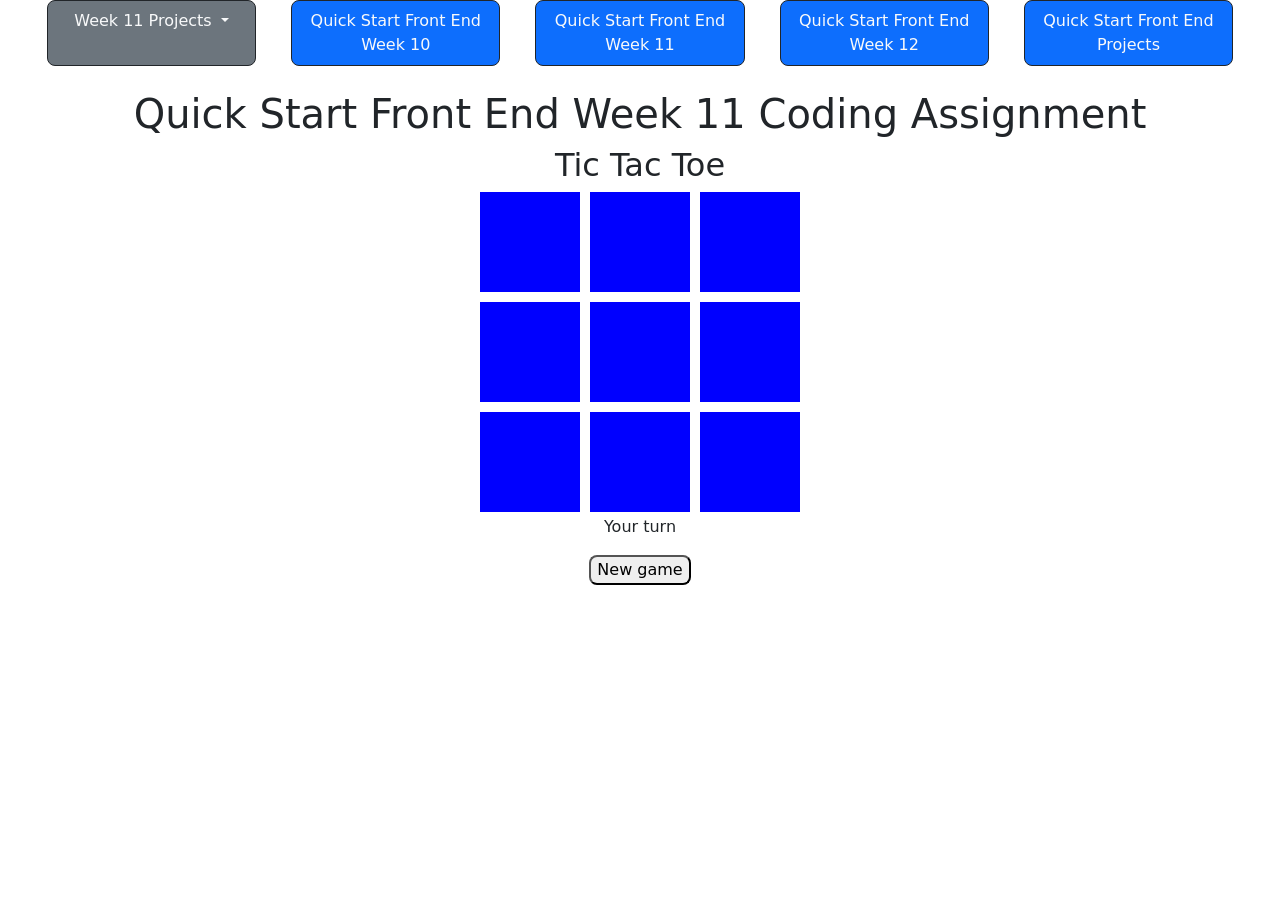
==== One.html @ 45ccde2c "initial commit" ====
<!DOCTYPE html>
<html lang="en">
<head>
    <meta charset="UTF-8">
    <meta name="viewport" content="width=device-width, initial-scale=1.0">
    <title>Week11 / Front End / Quick Start / Brady Burgener</title>
    <!--Connects bootstrap css online to this html-->
    <link href="https://cdn.jsdelivr.net/npm/bootstrap@5.3.3/dist/css/bootstrap.min.css" rel="stylesheet" integrity="sha384-QWTKZyjpPEjISv5WaRU9OFeRpok6YctnYmDr5pNlyT2bRjXh0JMhjY6hW+ALEwIH" crossorigin="anonymous">
    <link rel="stylesheet" href="tictactoe.css">
    <script src="https://cdn.jsdelivr.net/npm/bootstrap@5.3.3/dist/js/bootstrap.bundle.min.js"></script>
    <script src=".\tictactoe.js"></script>
</head>
<body>
    <!--navigation bar formatted using bootstrap
    container-fluid:  a container that takes up the whole of the screen width
    navbar-expand-md: the navigation bar will be on one line when the screen is medium or larger, otherwise each link will be on a separate line
    text-light:  the text of the navigation bar will be light (white)
    navbar-nav: for a full-height and lightweight navigation (including support for dropdowns)
    d-flex: flexbox container
    justify-content-evenly: adjusts the links evenly across the line
    text-center: centers the text in the link
    bg-primary: background blue
    bg-secondary: background gray
    nav-link: navigation link styling
    col-md-2: when screen is medium or larger it will take up 2/12 of the width
    border: the links will have a border
    boarder-dark: the border is going to be dark(black)
    rounded-3:  rounded edges of the border
    active: current page link
    mt-4: margin top 4
    -->
    <div class="container-fluid navbar-expand-md text-light">
        <nav class="navbar-nav d-flex justify-content-evenly">
            <li class="nav-item dropdown bg-secondary active col-md-2 border border-dark rounded-3 text-center">
                <a class="nav-link dropdown-toggle" href="#" role="button" data-bs-toggle="dropdown" aria-expanded="false">
                  Week 11 Projects
                </a>
                <ul class="dropdown-menu col-12">
                  <li><a class="dropdown-item bg-secondary active border border-dark rounded-3 text-center text-light" href=".\One.html">1 Player</a></li>
                  <li><a class="dropdown-item bg-primary border border-dark rounded-3 text-center text-light" href=".\Two.html">2 Player</a></li>
                </ul>
            </li>
            <a class="text-center bg-primary nav-link col-md-2 border border-dark rounded-3" href="https://blburgen.github.io/QuickStartFE10/">Quick Start Front End Week 10</a>
            <a class="text-center bg-primary nav-link col-md-2 border border-dark rounded-3" href=".\">Quick Start Front End Week 11</a>
            <a class="text-center bg-primary nav-link col-md-2 border border-dark rounded-3" href="#">Quick Start Front End Week 12</a>
            <a class="text-center bg-primary nav-link col-md-2 border border-dark rounded-3" href="https://blburgen.github.io/QuickStartProjects/">Quick Start Front End Projects</a>
        </nav>
    </div>
    <div class="container-fluid mt-4">
        <h1 class="text-center">Quick Start Front End Week 11 Coding Assignment</h1>
        <h2 class="text-center">Tic Tac Toe</h2>
        <h3 class="text-center"></h3>
    </div>
    <!-- 3x3 grid for the game board -->
    <div id="gameBoard">
        <button></button>
        <button></button>
        <button></button>
        <button></button>
        <button></button>
        <button></button>
        <button></button>
        <button></button>
        <button></button>
    </div>

    <p id="turnInfo" class="text-center">TURN INFO</p>
    <div class="container-fluid d-flex justify-content-center">
        <button id="newGameButton" class="rounded-3">New game</button>  
    </div>
</body>
</html>
---- tictactoe.css ----
#gameBoard {
   font: 85px arial, sans-serif; 
   margin: 3px;

   display: grid;
   justify-content: center;
   grid-template-columns: 100px 100px 100px;
   grid-template-rows: 100px 100px 100px;
   grid-gap: 10px;
}

#gameBoard > button {
   background-color: blue;
   border: 1px solid Blue;
   text-align: center;
}
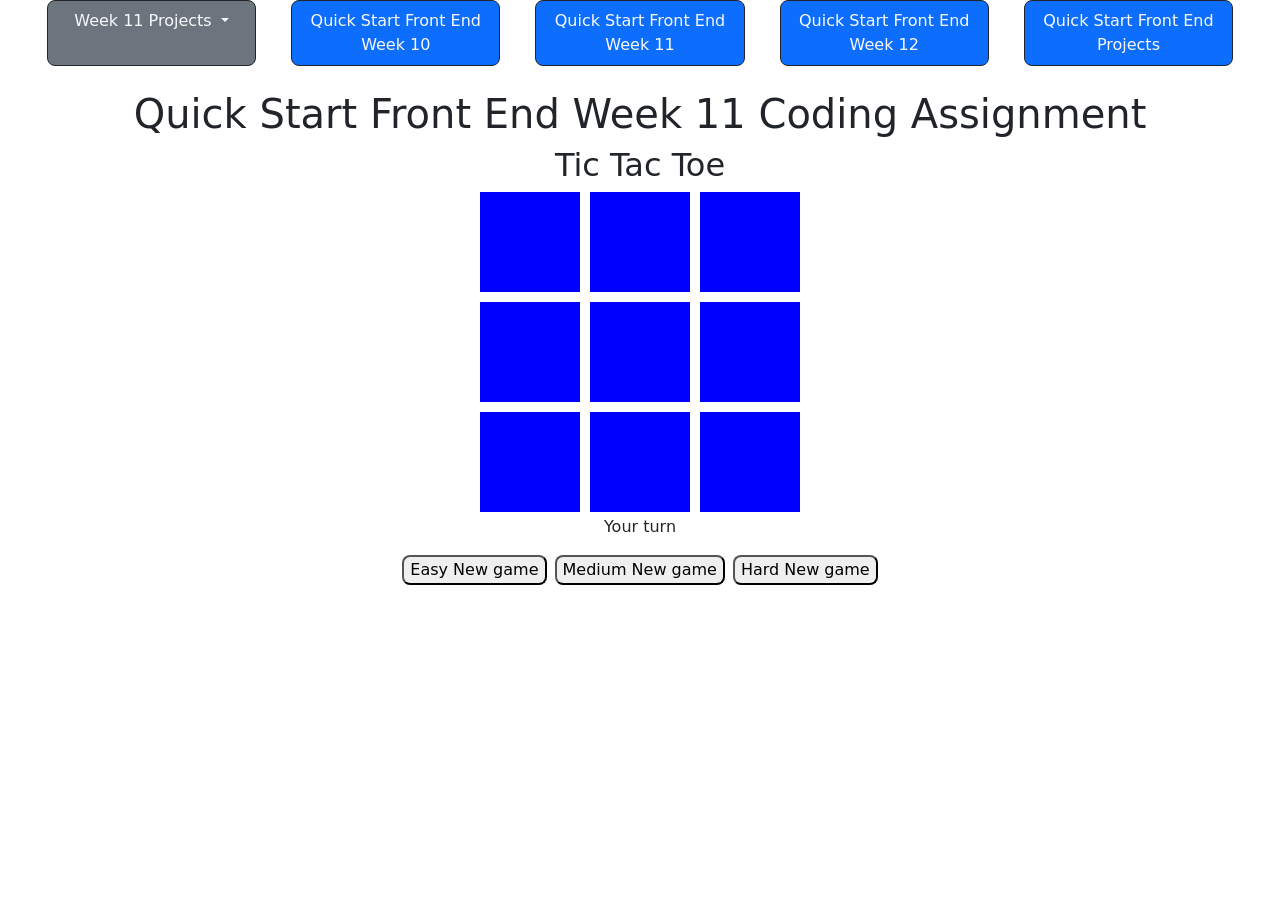
==== commit 5e0d1d21: "adds difficulty to one player" ====
--- a/One.html
+++ b/One.html
@@ -42,7 +42,7 @@
             </li>
             <a class="text-center bg-primary nav-link col-md-2 border border-dark rounded-3" href="https://blburgen.github.io/QuickStartFE10/">Quick Start Front End Week 10</a>
             <a class="text-center bg-primary nav-link col-md-2 border border-dark rounded-3" href=".\">Quick Start Front End Week 11</a>
-            <a class="text-center bg-primary nav-link col-md-2 border border-dark rounded-3" href="#">Quick Start Front End Week 12</a>
+            <a class="text-center bg-primary nav-link col-md-2 border border-dark rounded-3" href="https://blburgen.github.io/QuickStartFE12/">Quick Start Front End Week 12</a>
             <a class="text-center bg-primary nav-link col-md-2 border border-dark rounded-3" href="https://blburgen.github.io/QuickStartProjects/">Quick Start Front End Projects</a>
         </nav>
     </div>
@@ -66,7 +66,9 @@
 
     <p id="turnInfo" class="text-center">TURN INFO</p>
     <div class="container-fluid d-flex justify-content-center">
-        <button id="newGameButton" class="rounded-3">New game</button>  
+        <button id="easyNewGameButton" class="rounded-3 me-2">Easy New game</button>  
+        <button id="mediumNewGameButton" class="rounded-3 me-2">Medium New game</button>  
+        <button id="hardNewGameButton" class="rounded-3">Hard New game</button>  
     </div>
 </body>
 </html>
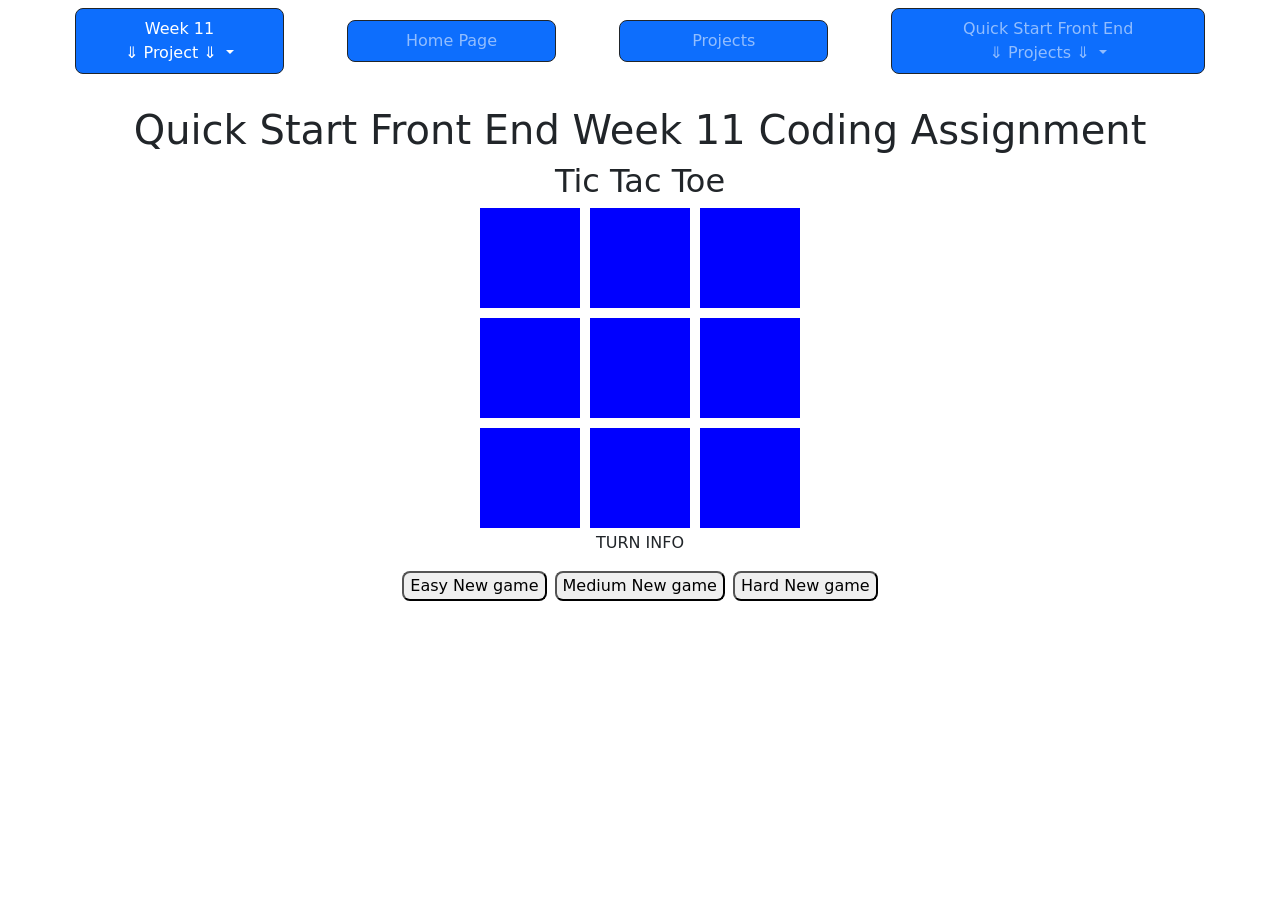
==== commit 225fd834: "adds links" ====
--- a/One.html
+++ b/One.html
@@ -29,21 +29,48 @@
     active: current page link
     mt-4: margin top 4
     -->
-    <div class="container-fluid navbar-expand-md text-light">
-        <nav class="navbar-nav d-flex justify-content-evenly">
-            <li class="nav-item dropdown bg-secondary active col-md-2 border border-dark rounded-3 text-center">
-                <a class="nav-link dropdown-toggle" href="#" role="button" data-bs-toggle="dropdown" aria-expanded="false">
-                  Week 11 Projects
-                </a>
-                <ul class="dropdown-menu col-12">
-                  <li><a class="dropdown-item bg-secondary active border border-dark rounded-3 text-center text-light" href=".\One.html">1 Player</a></li>
-                  <li><a class="dropdown-item bg-primary border border-dark rounded-3 text-center text-light" href=".\Two.html">2 Player</a></li>
-                </ul>
-            </li>
-            <a class="text-center bg-primary nav-link col-md-2 border border-dark rounded-3" href="https://blburgen.github.io/QuickStartFE10/">Quick Start Front End Week 10</a>
-            <a class="text-center bg-primary nav-link col-md-2 border border-dark rounded-3" href=".\">Quick Start Front End Week 11</a>
-            <a class="text-center bg-primary nav-link col-md-2 border border-dark rounded-3" href="https://blburgen.github.io/QuickStartFE12/">Quick Start Front End Week 12</a>
-            <a class="text-center bg-primary nav-link col-md-2 border border-dark rounded-3" href="https://blburgen.github.io/QuickStartProjects/">Quick Start Front End Projects</a>
+    <div class="container-fluid navbar-expand-md ">
+        <nav class="navbar navbar-nav d-flex justify-content-evenly" data-bs-theme="dark">
+            <ul class="navbar-nav col-md-2 col-12">
+                <li class="nav-item dropdown col-md text-center bg-primary border border-dark rounded-3">
+                    <a class="nav-link active dropdown-toggle" href="#" role="button" data-bs-toggle="dropdown" aria-expanded="false"><!--Create a dropdown button-->
+                        Week 11<br>&dArr; Project &dArr;
+                    </a>
+                    <ul class="dropdown-menu col-12">
+                        <li><a class="nav-link bg-primary border border-dark rounded-3 text-center" href=".\">Home Page</a></li>
+                        <li><a class="nav-link bg-primary border border-dark rounded-3 text-center active" href=".\One.html">1 Player</a></li>
+                        <li><a class="nav-link bg-primary border border-dark rounded-3 text-center" href=".\Two.html">2 Player</a></li>
+                    </ul>
+                </li>
+            </ul>
+            <a class="text-center bg-primary nav-link col-md-2 col-12 border border-dark rounded-3" href="https://blburgen.github.io/">Home Page</a>
+            <a class="text-center bg-primary nav-link col-md-2 col-12 border border-dark rounded-3" href="https://blburgen.github.io/Projects/">Projects</a>
+            <ul class="navbar-nav col-md-3 col-12">
+                <li class="nav-item dropdown col-md text-center bg-primary border border-dark rounded-3">
+                    <a class="nav-link dropdown-toggle" href="#" role="button" data-bs-toggle="dropdown" aria-expanded="false"><!--Create a dropdown button-->
+                        Quick Start Front End <br>&dArr; Projects  &dArr;
+                    </a>
+                    <ul class="dropdown-menu col-12">
+                        <li><a class="nav-link bg-primary border border-dark rounded-3 text-center" href="https://blburgen.github.io/QuickStartProjects/">Quick Start Front End Projects Home</a></li>
+                        <li><a class="nav-link bg-primary border border-dark rounded-3 text-center" href="https://blburgen.github.io/QuickStartFE01/">Quick Start Front End Week 01</a></li>
+                        <li><a class="nav-link bg-primary border border-dark rounded-3 text-center" href="https://blburgen.github.io/QuickStartFE02/">Quick Start Front End Week 02</a></li>
+                        <li><a class="nav-link bg-primary border border-dark rounded-3 text-center" href="https://blburgen.github.io/QuickStartFE03/">Quick Start Front End Week 03</a></li>
+                        <li><a class="nav-link bg-primary border border-dark rounded-3 text-center" href="https://blburgen.github.io/QuickStartFE07/">Quick Start Front End Week 07</a></li>
+                        <li><a class="nav-link bg-primary border border-dark rounded-3 text-center" href="https://blburgen.github.io/QuickStartFE08/">Quick Start Front End Week 08</a></li>
+                        <li><a class="nav-link bg-primary border border-dark rounded-3 text-center" href="https://blburgen.github.io/QuickStartFE09/">Quick Start Front End Week 09</a></li>
+                        <li><a class="nav-link bg-primary border border-dark rounded-3 text-center" href="https://blburgen.github.io/QuickStartFE10/">Quick Start Front End Week 10</a></li>
+                        <li><a class="nav-link bg-primary border border-dark rounded-3 text-center active" href="https://blburgen.github.io/QuickStartFE11/">Quick Start Front End Week 11</a></li>
+                        <li><a class="nav-link bg-primary border border-dark rounded-3 text-center" href="https://blburgen.github.io/QuickStartFE12/">Quick Start Front End Week 12</a></li>
+                        <li><a class="nav-link bg-primary border border-dark rounded-3 text-center" href="https://blburgen.github.io/QuickStartFE13/">Quick Start Front End Week 13</a></li>
+                        <li><a class="nav-link bg-primary border border-dark rounded-3 text-center" href="https://blburgen.github.io/QuickStartFE14/">Quick Start Front End Week 14</a></li>
+                        <li><a class="nav-link bg-primary border border-dark rounded-3 text-center" href="https://blburgen.github.io/QuickStartFE15/">Quick Start Front End Week 15</a></li>
+                        <li><a class="nav-link bg-primary border border-dark rounded-3 text-center" href="https://blburgen.github.io/QuickStartFE16/">Quick Start Front End Week 16</a></li>
+                        <li><a class="nav-link bg-primary border border-dark rounded-3 text-center" href="https://blburgen.github.io/QuickStartFE17/">Quick Start Front End Week 17</a></li>
+                        <li><a class="nav-link bg-primary border border-dark rounded-3 text-center" href="https://blburgen.github.io/QuickStartFE18/">Quick Start Front End Week 18</a></li>
+                    </ul>
+                </li>
+            </ul>
+            <!-- <a class="text-center bg-primary nav-link col-md-2 col-12 border border-dark rounded-3" href="https://blburgen.github.io/QuickStartProjects/">Quick Start Front End Projects</a> -->
         </nav>
     </div>
     <div class="container-fluid mt-4">
